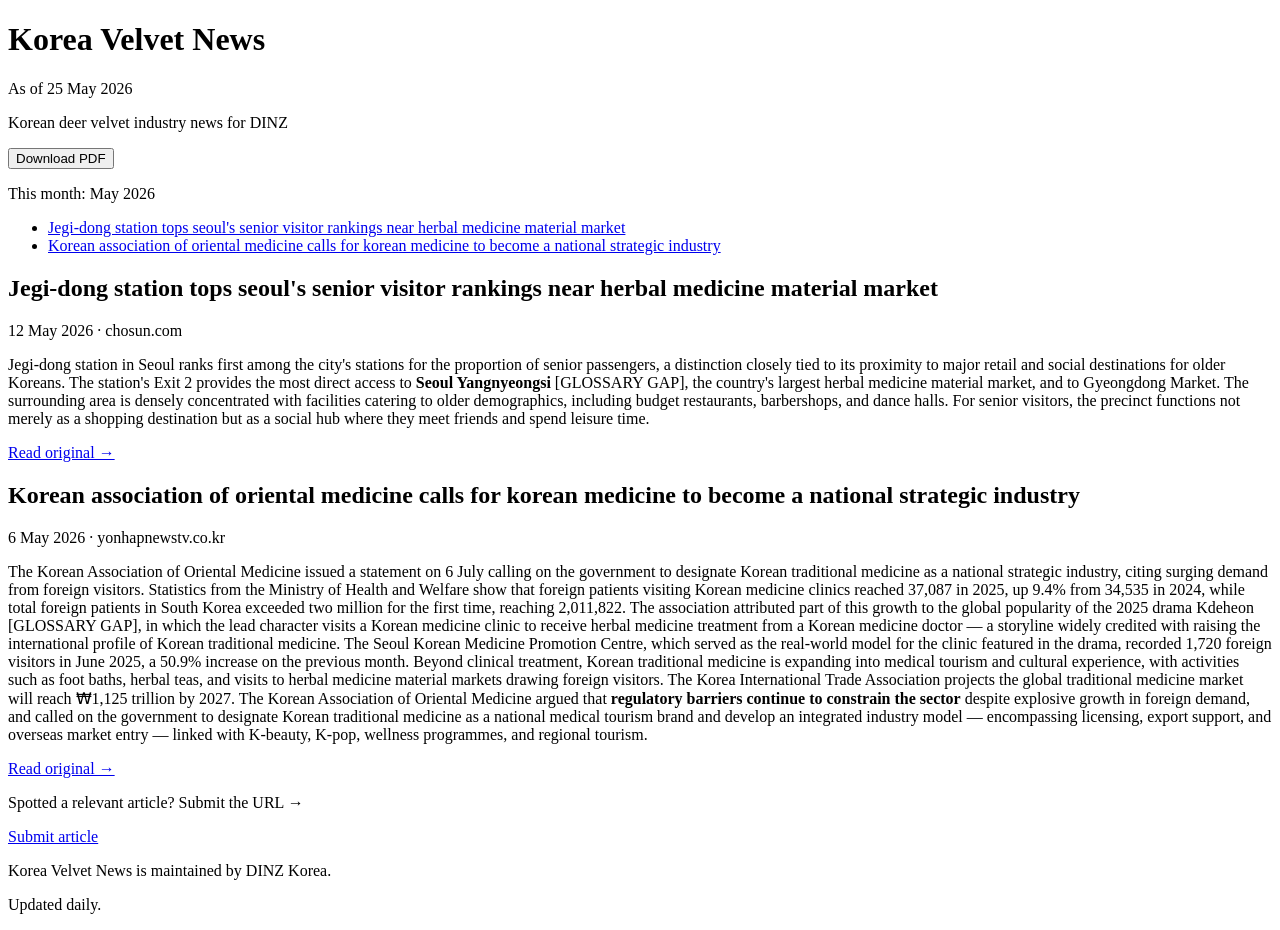
==== output/index.html @ 0bcbab9f "feat: Phase 4 — articles 탭 재배치 + approved 체크박스 + Google Form + Apps Script 트리거 P4-0: format_articles" ====
<!DOCTYPE html>
<html lang="en">
<head>
  <meta charset="UTF-8">
  <meta name="viewport" content="width=device-width, initial-scale=1.0">
  <title>Korea Velvet News — May 2026</title>
  <meta name="description" content="Korean deer velvet industry news digest for DINZ — May 2026.">

  <!-- Google Fonts: Merriweather (body) + Lato (headings/UI) -->
  <link rel="preconnect" href="https://fonts.googleapis.com">
  <link rel="preconnect" href="https://fonts.gstatic.com" crossorigin>
  <link
    href="https://fonts.googleapis.com/css2?family=Lato:wght@400;700&family=Merriweather:ital,wght@0,400;0,700;1,400&display=swap"
    rel="stylesheet"
  >

  <link rel="stylesheet" href="static/style.css">
  <link rel="stylesheet" href="static/_print.css" media="print">
</head>
<body>

  <!-- ===== Site Header ===== -->
  <header class="site-header">
    <div class="container">
      <h1 class="site-header__title">Korea Velvet News</h1>
      <p class="site-header__date">As of 25 May 2026</p>
      <p class="site-header__tagline">Korean deer velvet industry news for DINZ</p>
      <button class="btn-print" onclick="window.print()">Download PDF</button>
    </div>
  </header>

  <main>
    <div class="container">

      

        <!-- ===== Table of Contents ===== -->
        <section class="toc" aria-label="This month's articles">
          <p class="toc__heading">This month: May 2026</p>
          <ul class="toc__list">
            
            <li>
              <a href="#article-b55a8253-9247-48c3-8e30-03ae6a5bb6a6">Jegi-dong station tops seoul&#39;s senior visitor rankings near herbal medicine material market</a>
            </li>
            
            <li>
              <a href="#article-a6c87eb9-94bb-475e-85ee-d5b85166c35f">Korean association of oriental medicine calls for korean medicine to become a national strategic industry</a>
            </li>
            
          </ul>
        </section>

        <!-- ===== Articles ===== -->
        <section class="articles" aria-label="Articles">
          
            



  






  


<article id="article-b55a8253-9247-48c3-8e30-03ae6a5bb6a6" class="article">

  

  
  <h2 class="article__title">Jegi-dong station tops seoul&#39;s senior visitor rankings near herbal medicine material market</h2>

  <p class="article__meta">12 May 2026&nbsp;&middot;&nbsp;chosun.com</p>

  <div class="article__body">
    
    
      
        
        <p>Jegi-dong station in Seoul ranks first among the city&#39;s stations for the proportion of senior passengers, a distinction closely tied to its proximity to major retail and social destinations for older Koreans. The station&#39;s Exit 2 provides the most direct access to <strong>Seoul Yangnyeongsi</strong> [GLOSSARY GAP], the country&#39;s largest herbal medicine material market, and to Gyeongdong Market. The surrounding area is densely concentrated with facilities catering to older demographics, including budget restaurants, barbershops, and dance halls. For senior visitors, the precinct functions not merely as a shopping destination but as a social hub where they meet friends and spend leisure time.</p>
        
      
    
  </div>

  <p class="article__source-line">
    <a
      class="article__read-link"
      href="https://chosun.com/opinion/manmulsang/2026/05/12/WKHNHEXE7NB4DMD3J3UR2YEMPA"
      target="_blank"
      rel="noopener noreferrer"
    >Read original &rarr;</a>
  </p>

</article>
          
            



  






  


<article id="article-a6c87eb9-94bb-475e-85ee-d5b85166c35f" class="article">

  

  
  <h2 class="article__title">Korean association of oriental medicine calls for korean medicine to become a national strategic industry</h2>

  <p class="article__meta">6 May 2026&nbsp;&middot;&nbsp;yonhapnewstv.co.kr</p>

  <div class="article__body">
    
    
      
        
        <p>The Korean Association of Oriental Medicine issued a statement on 6 July calling on the government to designate Korean traditional medicine as a national strategic industry, citing surging demand from foreign visitors. Statistics from the Ministry of Health and Welfare show that foreign patients visiting Korean medicine clinics reached 37,087 in 2025, up 9.4% from 34,535 in 2024, while total foreign patients in South Korea exceeded two million for the first time, reaching 2,011,822. The association attributed part of this growth to the global popularity of the 2025 drama Kdeheon [GLOSSARY GAP], in which the lead character visits a Korean medicine clinic to receive herbal medicine treatment from a Korean medicine doctor — a storyline widely credited with raising the international profile of Korean traditional medicine. The Seoul Korean Medicine Promotion Centre, which served as the real-world model for the clinic featured in the drama, recorded 1,720 foreign visitors in June 2025, a 50.9% increase on the previous month. Beyond clinical treatment, Korean traditional medicine is expanding into medical tourism and cultural experience, with activities such as foot baths, herbal teas, and visits to herbal medicine material markets drawing foreign visitors. The Korea International Trade Association projects the global traditional medicine market will reach ₩1,125 trillion by 2027. The Korean Association of Oriental Medicine argued that <strong>regulatory barriers continue to constrain the sector</strong> despite explosive growth in foreign demand, and called on the government to designate Korean traditional medicine as a national medical tourism brand and develop an integrated industry model — encompassing licensing, export support, and overseas market entry — linked with K-beauty, K-pop, wellness programmes, and regional tourism.</p>
        
      
    
  </div>

  <p class="article__source-line">
    <a
      class="article__read-link"
      href="http://yonhapnewstv.co.kr/news/AKR20260506112356pFC"
      target="_blank"
      rel="noopener noreferrer"
    >Read original &rarr;</a>
  </p>

</article>
          
        </section>

      

    </div>
  </main>

  <!-- ===== Submit URL Footer ===== -->
  <footer class="footer-submit">
    <div class="container">
      <p>Spotted a relevant article? Submit the URL &rarr;</p>
      <a class="footer-submit__link" href="https://airtable.com/appovMgZeAduoscP0/shr96xJ5xmOAtucFS" target="_blank" rel="noopener noreferrer">
        Submit article
      </a>
    </div>
  </footer>

  <!-- ===== Site Footer ===== -->
  <footer class="site-footer">
    <div class="container">
      <p>Korea Velvet News is maintained by DINZ Korea.</p>
      <p>Updated daily.</p>
    </div>
  </footer>

</body>
</html>
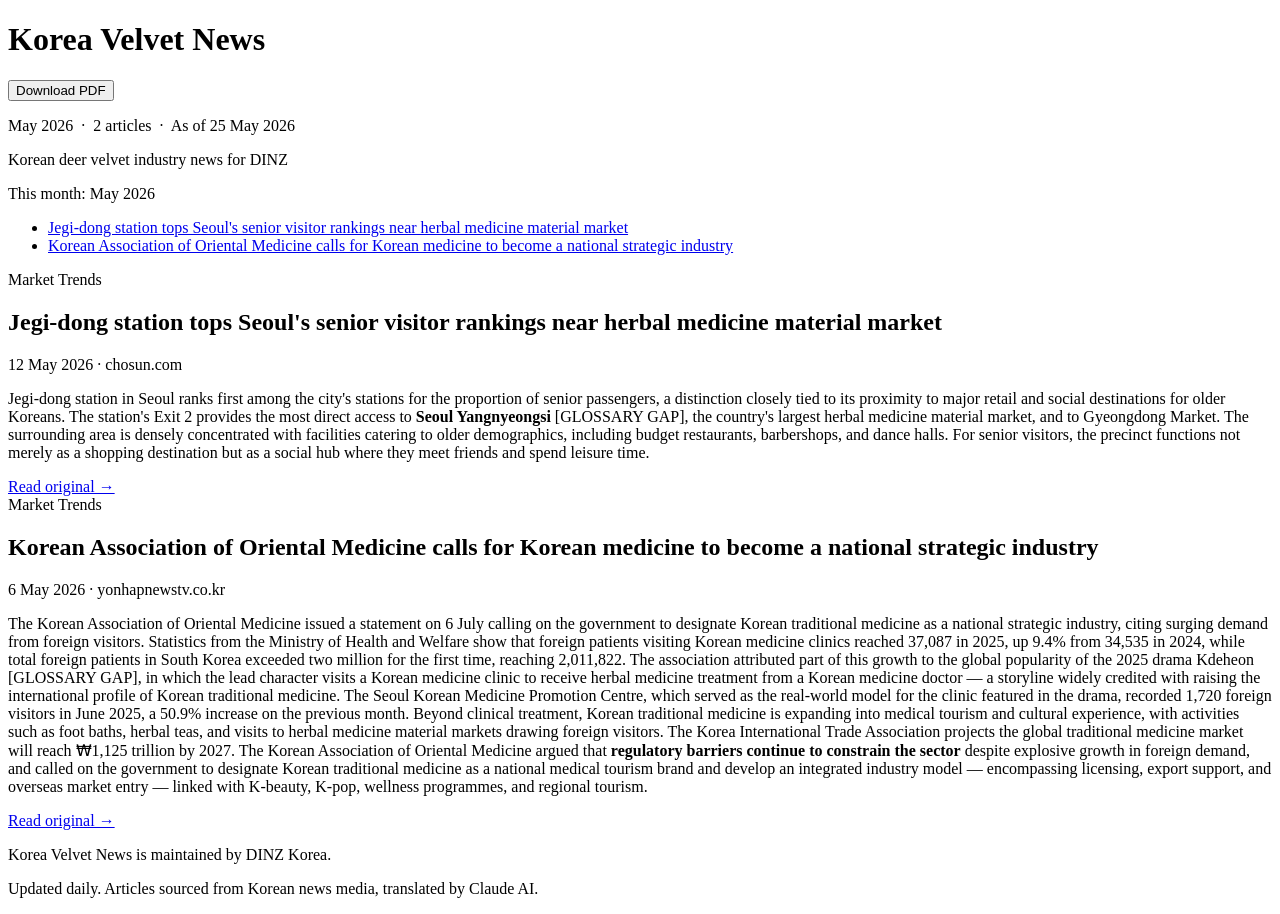
==== commit afb9b160: "feat: Phase C-2 — MVP 수준 리디자인 (카테고리·필터·Why it matters·출처) 백엔드: - translator_system.md v3: 5개 분리 JSON" ====
--- a/output/index.html
+++ b/output/index.html
@@ -6,7 +6,6 @@
   <title>Korea Velvet News — May 2026</title>
   <meta name="description" content="Korean deer velvet industry news digest for DINZ — May 2026.">
 
-  <!-- Google Fonts: Merriweather (body) + Lato (headings/UI) -->
   <link rel="preconnect" href="https://fonts.googleapis.com">
   <link rel="preconnect" href="https://fonts.gstatic.com" crossorigin>
   <link
@@ -22,10 +21,18 @@
   <!-- ===== Site Header ===== -->
   <header class="site-header">
     <div class="container">
-      <h1 class="site-header__title">Korea Velvet News</h1>
-      <p class="site-header__date">As of 25 May 2026</p>
+      <div class="site-header__top">
+        <h1 class="site-header__title">Korea Velvet News</h1>
+        <button class="btn-print" onclick="window.print()">Download PDF</button>
+      </div>
+      <p class="site-header__meta">
+        May 2026
+        &nbsp;·&nbsp;
+        2 articles
+        &nbsp;·&nbsp;
+        As of 25 May 2026
+      </p>
       <p class="site-header__tagline">Korean deer velvet industry news for DINZ</p>
-      <button class="btn-print" onclick="window.print()">Download PDF</button>
     </div>
   </header>
 
@@ -33,25 +40,28 @@
     <div class="container">
 
       
+
+        <!-- ===== Category Filter Bar ===== -->
+        
 
         <!-- ===== Table of Contents ===== -->
         <section class="toc" aria-label="This month's articles">
           <p class="toc__heading">This month: May 2026</p>
-          <ul class="toc__list">
-            
-            <li>
-              <a href="#article-b55a8253-9247-48c3-8e30-03ae6a5bb6a6">Jegi-dong station tops seoul&#39;s senior visitor rankings near herbal medicine material market</a>
+          <ul class="toc__list" id="toc-list">
+            
+            <li data-category="Market Trends">
+              <a href="#article-b55a8253-9247-48c3-8e30-03ae6a5bb6a6">Jegi-dong station tops Seoul&#39;s senior visitor rankings near herbal medicine material market</a>
             </li>
             
-            <li>
-              <a href="#article-a6c87eb9-94bb-475e-85ee-d5b85166c35f">Korean association of oriental medicine calls for korean medicine to become a national strategic industry</a>
+            <li data-category="Market Trends">
+              <a href="#article-a6c87eb9-94bb-475e-85ee-d5b85166c35f">Korean Association of Oriental Medicine calls for Korean medicine to become a national strategic industry</a>
             </li>
             
           </ul>
         </section>
 
         <!-- ===== Articles ===== -->
-        <section class="articles" aria-label="Articles">
+        <section class="articles" aria-label="Articles" id="articles-section">
           
             
 
@@ -67,18 +77,31 @@
   
 
 
-<article id="article-b55a8253-9247-48c3-8e30-03ae6a5bb6a6" class="article">
-
-  
-
-  
-  <h2 class="article__title">Jegi-dong station tops seoul&#39;s senior visitor rankings near herbal medicine material market</h2>
+
+
+
+<article
+  id="article-b55a8253-9247-48c3-8e30-03ae6a5bb6a6"
+  class="article"
+  data-category="Market Trends"
+>
+
+  
+
+  
+  <div class="article__labels">
+    
+    <span class="category-tag category-tag--market-trends">Market Trends</span>
+    
+    
+  </div>
+
+  <h2 class="article__title">Jegi-dong station tops Seoul&#39;s senior visitor rankings near herbal medicine material market</h2>
 
   <p class="article__meta">12 May 2026&nbsp;&middot;&nbsp;chosun.com</p>
 
   <div class="article__body">
     
-    
       
         
         <p>Jegi-dong station in Seoul ranks first among the city&#39;s stations for the proportion of senior passengers, a distinction closely tied to its proximity to major retail and social destinations for older Koreans. The station&#39;s Exit 2 provides the most direct access to <strong>Seoul Yangnyeongsi</strong> [GLOSSARY GAP], the country&#39;s largest herbal medicine material market, and to Gyeongdong Market. The surrounding area is densely concentrated with facilities catering to older demographics, including budget restaurants, barbershops, and dance halls. For senior visitors, the precinct functions not merely as a shopping destination but as a social hub where they meet friends and spend leisure time.</p>
@@ -87,14 +110,19 @@
     
   </div>
 
-  <p class="article__source-line">
+  
+  
+
+  
+  <div class="article__footer">
+    
     <a
       class="article__read-link"
       href="https://chosun.com/opinion/manmulsang/2026/05/12/WKHNHEXE7NB4DMD3J3UR2YEMPA"
       target="_blank"
       rel="noopener noreferrer"
     >Read original &rarr;</a>
-  </p>
+  </div>
 
 </article>
           
@@ -112,18 +140,31 @@
   
 
 
-<article id="article-a6c87eb9-94bb-475e-85ee-d5b85166c35f" class="article">
-
-  
-
-  
-  <h2 class="article__title">Korean association of oriental medicine calls for korean medicine to become a national strategic industry</h2>
+
+
+
+<article
+  id="article-a6c87eb9-94bb-475e-85ee-d5b85166c35f"
+  class="article"
+  data-category="Market Trends"
+>
+
+  
+
+  
+  <div class="article__labels">
+    
+    <span class="category-tag category-tag--market-trends">Market Trends</span>
+    
+    
+  </div>
+
+  <h2 class="article__title">Korean Association of Oriental Medicine calls for Korean medicine to become a national strategic industry</h2>
 
   <p class="article__meta">6 May 2026&nbsp;&middot;&nbsp;yonhapnewstv.co.kr</p>
 
   <div class="article__body">
     
-    
       
         
         <p>The Korean Association of Oriental Medicine issued a statement on 6 July calling on the government to designate Korean traditional medicine as a national strategic industry, citing surging demand from foreign visitors. Statistics from the Ministry of Health and Welfare show that foreign patients visiting Korean medicine clinics reached 37,087 in 2025, up 9.4% from 34,535 in 2024, while total foreign patients in South Korea exceeded two million for the first time, reaching 2,011,822. The association attributed part of this growth to the global popularity of the 2025 drama Kdeheon [GLOSSARY GAP], in which the lead character visits a Korean medicine clinic to receive herbal medicine treatment from a Korean medicine doctor — a storyline widely credited with raising the international profile of Korean traditional medicine. The Seoul Korean Medicine Promotion Centre, which served as the real-world model for the clinic featured in the drama, recorded 1,720 foreign visitors in June 2025, a 50.9% increase on the previous month. Beyond clinical treatment, Korean traditional medicine is expanding into medical tourism and cultural experience, with activities such as foot baths, herbal teas, and visits to herbal medicine material markets drawing foreign visitors. The Korea International Trade Association projects the global traditional medicine market will reach ₩1,125 trillion by 2027. The Korean Association of Oriental Medicine argued that <strong>regulatory barriers continue to constrain the sector</strong> despite explosive growth in foreign demand, and called on the government to designate Korean traditional medicine as a national medical tourism brand and develop an integrated industry model — encompassing licensing, export support, and overseas market entry — linked with K-beauty, K-pop, wellness programmes, and regional tourism.</p>
@@ -132,14 +173,19 @@
     
   </div>
 
-  <p class="article__source-line">
+  
+  
+
+  
+  <div class="article__footer">
+    
     <a
       class="article__read-link"
       href="http://yonhapnewstv.co.kr/news/AKR20260506112356pFC"
       target="_blank"
       rel="noopener noreferrer"
     >Read original &rarr;</a>
-  </p>
+  </div>
 
 </article>
           
@@ -151,22 +197,54 @@
   </main>
 
   <!-- ===== Submit URL Footer ===== -->
-  <footer class="footer-submit">
-    <div class="container">
-      <p>Spotted a relevant article? Submit the URL &rarr;</p>
-      <a class="footer-submit__link" href="https://airtable.com/appovMgZeAduoscP0/shr96xJ5xmOAtucFS" target="_blank" rel="noopener noreferrer">
-        Submit article
-      </a>
-    </div>
-  </footer>
+  
 
   <!-- ===== Site Footer ===== -->
   <footer class="site-footer">
     <div class="container">
       <p>Korea Velvet News is maintained by DINZ Korea.</p>
-      <p>Updated daily.</p>
+      <p>Updated daily. Articles sourced from Korean news media, translated by Claude AI.</p>
     </div>
   </footer>
 
+  <!-- ===== Category Filter Script ===== -->
+  <script>
+    (function () {
+      var buttons = document.querySelectorAll('.filter-btn');
+      var articles = document.querySelectorAll('.article');
+      var tocItems = document.querySelectorAll('#toc-list li');
+
+      if (!buttons.length) return;
+
+      buttons.forEach(function (btn) {
+        btn.addEventListener('click', function () {
+          var filter = btn.getAttribute('data-filter');
+
+          // Update active button
+          buttons.forEach(function (b) { b.classList.remove('filter-btn--active'); });
+          btn.classList.add('filter-btn--active');
+
+          // Show/hide articles
+          articles.forEach(function (art) {
+            if (filter === 'all' || art.getAttribute('data-category') === filter) {
+              art.style.display = '';
+            } else {
+              art.style.display = 'none';
+            }
+          });
+
+          // Show/hide ToC items
+          tocItems.forEach(function (li) {
+            if (filter === 'all' || li.getAttribute('data-category') === filter) {
+              li.style.display = '';
+            } else {
+              li.style.display = 'none';
+            }
+          });
+        });
+      });
+    })();
+  </script>
+
 </body>
 </html>
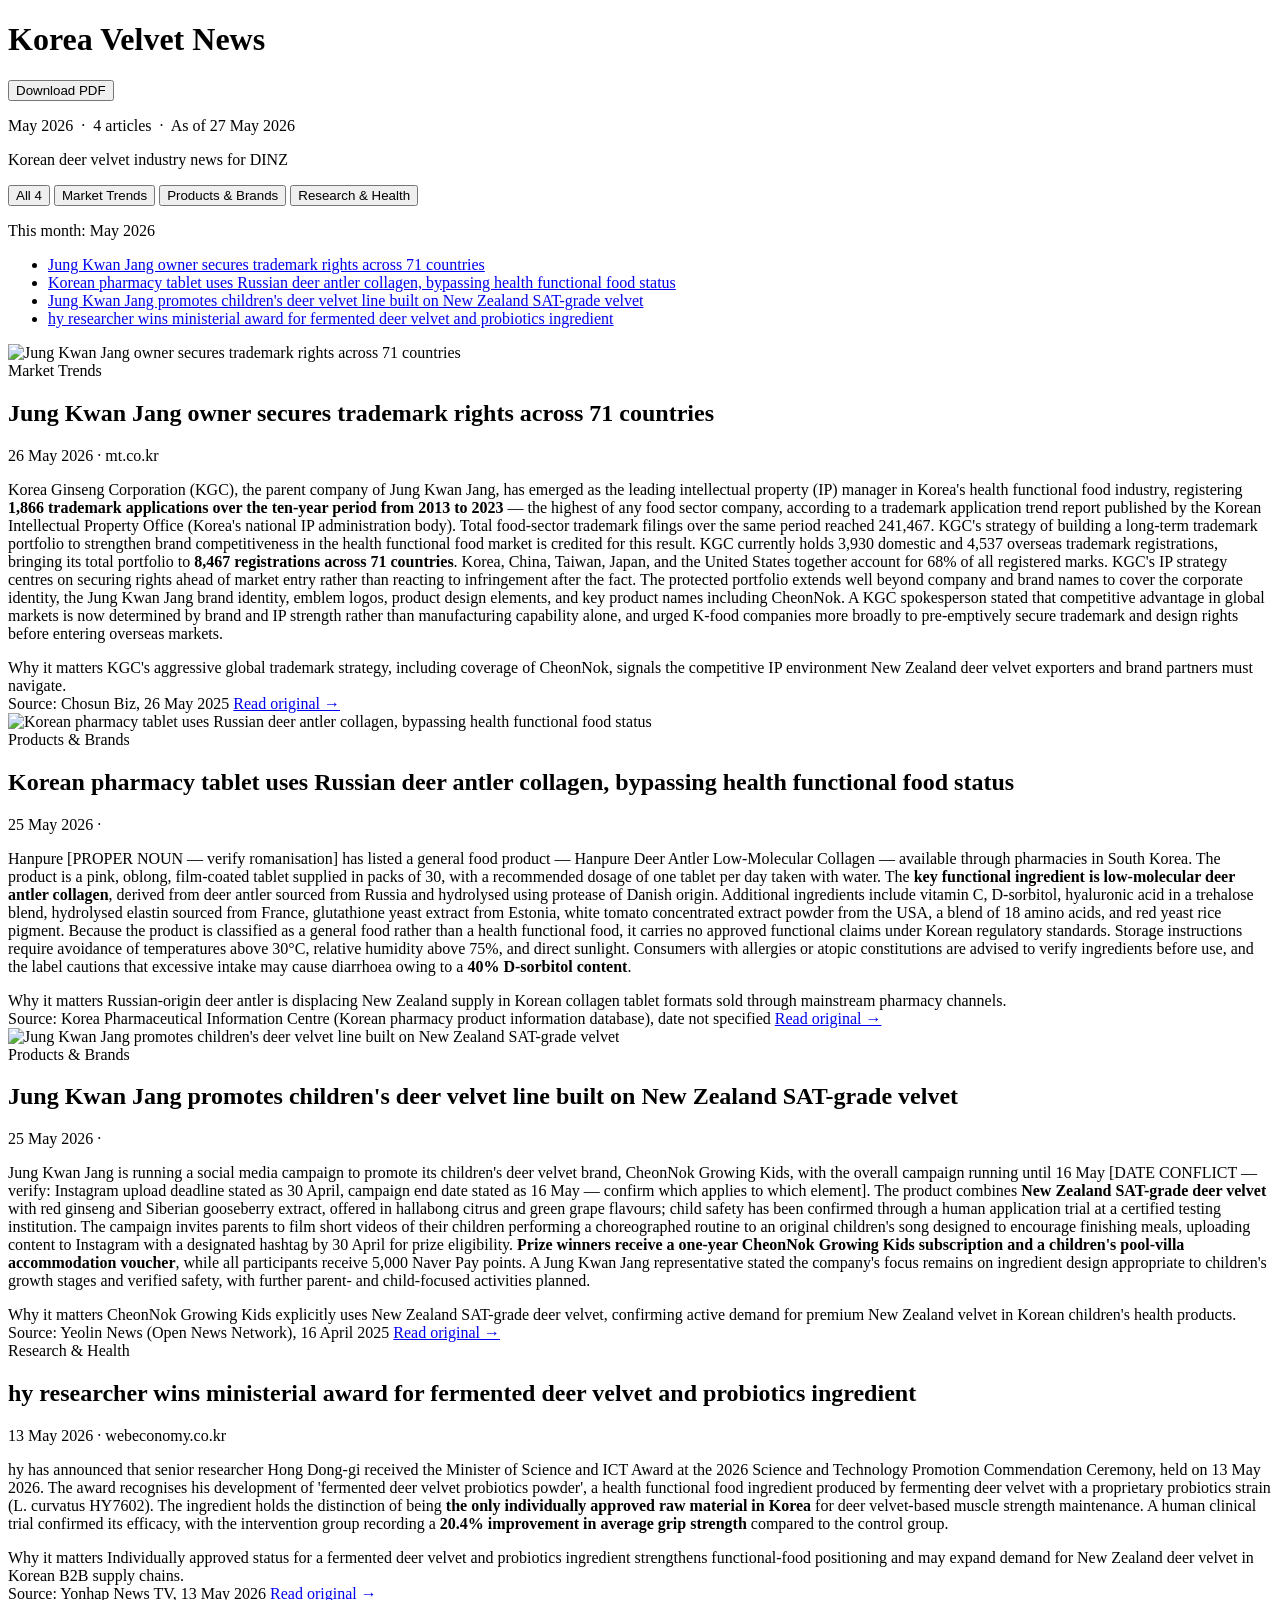
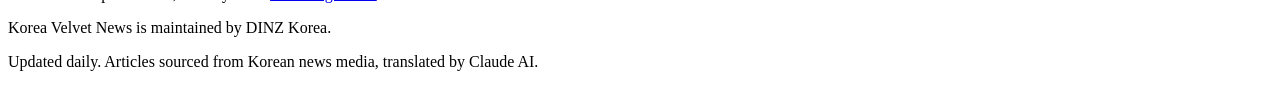
==== commit 46eb47d7: "fix: KVN layout + rendering bugs — CSS patch, strong tags, glossary gap - templates/static/style.css" ====
--- a/output/index.html
+++ b/output/index.html
@@ -28,9 +28,9 @@
       <p class="site-header__meta">
         May 2026
         &nbsp;·&nbsp;
-        2 articles
+        4 articles
         &nbsp;·&nbsp;
-        As of 25 May 2026
+        As of 27 May 2026
       </p>
       <p class="site-header__tagline">Korean deer velvet industry news for DINZ</p>
     </div>
@@ -43,6 +43,20 @@
 
         <!-- ===== Category Filter Bar ===== -->
         
+        <nav class="filter-bar" aria-label="Filter by category">
+          <button class="filter-btn filter-btn--active" data-filter="all">All <span class="filter-count">4</span></button>
+          
+          
+          <button class="filter-btn" data-filter="Market Trends">Market Trends</button>
+          
+          
+          <button class="filter-btn" data-filter="Products &amp; Brands">Products &amp; Brands</button>
+          
+          
+          <button class="filter-btn" data-filter="Research &amp; Health">Research &amp; Health</button>
+          
+        </nav>
+        
 
         <!-- ===== Table of Contents ===== -->
         <section class="toc" aria-label="This month's articles">
@@ -50,11 +64,19 @@
           <ul class="toc__list" id="toc-list">
             
             <li data-category="Market Trends">
-              <a href="#article-b55a8253-9247-48c3-8e30-03ae6a5bb6a6">Jegi-dong station tops Seoul&#39;s senior visitor rankings near herbal medicine material market</a>
+              <a href="#article-cfe00cd6-993a-4ba8-9b90-224f4acb77a9">Jung Kwan Jang owner secures trademark rights across 71 countries</a>
             </li>
             
-            <li data-category="Market Trends">
-              <a href="#article-a6c87eb9-94bb-475e-85ee-d5b85166c35f">Korean Association of Oriental Medicine calls for Korean medicine to become a national strategic industry</a>
+            <li data-category="Products &amp; Brands">
+              <a href="#article-896cee56-8185-44cb-9477-7264e051a471">Korean pharmacy tablet uses Russian deer antler collagen, bypassing health functional food status</a>
+            </li>
+            
+            <li data-category="Products &amp; Brands">
+              <a href="#article-4010fd67-37b5-405c-8534-4a67580f254d">Jung Kwan Jang promotes children&#39;s deer velvet line built on New Zealand SAT-grade velvet</a>
+            </li>
+            
+            <li data-category="Research &amp; Health">
+              <a href="#article-138e2f83-c6eb-40d0-ae55-21fb90f3a975">hy researcher wins ministerial award for fermented deer velvet and probiotics ingredient</a>
             </li>
             
           </ul>
@@ -81,12 +103,19 @@
 
 
 <article
-  id="article-b55a8253-9247-48c3-8e30-03ae6a5bb6a6"
+  id="article-cfe00cd6-993a-4ba8-9b90-224f4acb77a9"
   class="article"
   data-category="Market Trends"
 >
 
   
+  <img
+    class="article__image"
+    src="https://thumb.mt.co.kr/cdn-cgi/image/w=1200,h=745,fit=cover,bg=whilte,f=auto,quality=high,sharpen=2,g=face/21/2026/05/2026052611093766811_1.jpg"
+    alt="Jung Kwan Jang owner secures trademark rights across 71 countries"
+    loading="lazy"
+  >
+  
 
   
   <div class="article__labels">
@@ -96,29 +125,36 @@
     
   </div>
 
-  <h2 class="article__title">Jegi-dong station tops Seoul&#39;s senior visitor rankings near herbal medicine material market</h2>
-
-  <p class="article__meta">12 May 2026&nbsp;&middot;&nbsp;chosun.com</p>
+  <h2 class="article__title">Jung Kwan Jang owner secures trademark rights across 71 countries</h2>
+
+  <p class="article__meta">26 May 2026&nbsp;&middot;&nbsp;mt.co.kr</p>
 
   <div class="article__body">
     
       
         
-        <p>Jegi-dong station in Seoul ranks first among the city&#39;s stations for the proportion of senior passengers, a distinction closely tied to its proximity to major retail and social destinations for older Koreans. The station&#39;s Exit 2 provides the most direct access to <strong>Seoul Yangnyeongsi</strong> [GLOSSARY GAP], the country&#39;s largest herbal medicine material market, and to Gyeongdong Market. The surrounding area is densely concentrated with facilities catering to older demographics, including budget restaurants, barbershops, and dance halls. For senior visitors, the precinct functions not merely as a shopping destination but as a social hub where they meet friends and spend leisure time.</p>
-        
-      
-    
-  </div>
-
-  
+        <p>Korea Ginseng Corporation (KGC), the parent company of Jung Kwan Jang, has emerged as the leading intellectual property (IP) manager in Korea&#39;s health functional food industry, registering <strong>1,866 trademark applications over the ten-year period from 2013 to 2023</strong> — the highest of any food sector company, according to a trademark application trend report published by the Korean Intellectual Property Office (Korea&#39;s national IP administration body). Total food-sector trademark filings over the same period reached 241,467. KGC&#39;s strategy of building a long-term trademark portfolio to strengthen brand competitiveness in the health functional food market is credited for this result. KGC currently holds 3,930 domestic and 4,537 overseas trademark registrations, bringing its total portfolio to <strong>8,467 registrations across 71 countries</strong>. Korea, China, Taiwan, Japan, and the United States together account for 68% of all registered marks. KGC&#39;s IP strategy centres on securing rights ahead of market entry rather than reacting to infringement after the fact. The protected portfolio extends well beyond company and brand names to cover the corporate identity, the Jung Kwan Jang brand identity, emblem logos, product design elements, and key product names including CheonNok. A KGC spokesperson stated that competitive advantage in global markets is now determined by brand and IP strength rather than manufacturing capability alone, and urged K-food companies more broadly to pre-emptively secure trademark and design rights before entering overseas markets.</p>
+        
+      
+    
+  </div>
+
+  
+  
+  <div class="article__why">
+    <span class="article__why-label">Why it matters</span>
+    KGC&#39;s aggressive global trademark strategy, including coverage of CheonNok, signals the competitive IP environment New Zealand deer velvet exporters and brand partners must navigate.
+  </div>
   
 
   
   <div class="article__footer">
+    
+    <span class="article__source-attr">Source: Chosun Biz, 26 May 2025</span>
     
     <a
       class="article__read-link"
-      href="https://chosun.com/opinion/manmulsang/2026/05/12/WKHNHEXE7NB4DMD3J3UR2YEMPA"
+      href="https://mt.co.kr/living/2026/05/27/2026052611093766811"
       target="_blank"
       rel="noopener noreferrer"
     >Read original &rarr;</a>
@@ -144,44 +180,205 @@
 
 
 <article
-  id="article-a6c87eb9-94bb-475e-85ee-d5b85166c35f"
+  id="article-896cee56-8185-44cb-9477-7264e051a471"
   class="article"
-  data-category="Market Trends"
+  data-category="Products &amp; Brands"
 >
 
   
+  <img
+    class="article__image"
+    src="https://hanpoong.co.kr/user/meta_logo.jpg?dummy=1779883196"
+    alt="Korean pharmacy tablet uses Russian deer antler collagen, bypassing health functional food status"
+    loading="lazy"
+  >
+  
 
   
   <div class="article__labels">
     
-    <span class="category-tag category-tag--market-trends">Market Trends</span>
-    
-    
-  </div>
-
-  <h2 class="article__title">Korean Association of Oriental Medicine calls for Korean medicine to become a national strategic industry</h2>
-
-  <p class="article__meta">6 May 2026&nbsp;&middot;&nbsp;yonhapnewstv.co.kr</p>
+    <span class="category-tag category-tag--products-brands">Products &amp; Brands</span>
+    
+    
+  </div>
+
+  <h2 class="article__title">Korean pharmacy tablet uses Russian deer antler collagen, bypassing health functional food status</h2>
+
+  <p class="article__meta">25 May 2026&nbsp;&middot;&nbsp;</p>
 
   <div class="article__body">
     
       
         
-        <p>The Korean Association of Oriental Medicine issued a statement on 6 July calling on the government to designate Korean traditional medicine as a national strategic industry, citing surging demand from foreign visitors. Statistics from the Ministry of Health and Welfare show that foreign patients visiting Korean medicine clinics reached 37,087 in 2025, up 9.4% from 34,535 in 2024, while total foreign patients in South Korea exceeded two million for the first time, reaching 2,011,822. The association attributed part of this growth to the global popularity of the 2025 drama Kdeheon [GLOSSARY GAP], in which the lead character visits a Korean medicine clinic to receive herbal medicine treatment from a Korean medicine doctor — a storyline widely credited with raising the international profile of Korean traditional medicine. The Seoul Korean Medicine Promotion Centre, which served as the real-world model for the clinic featured in the drama, recorded 1,720 foreign visitors in June 2025, a 50.9% increase on the previous month. Beyond clinical treatment, Korean traditional medicine is expanding into medical tourism and cultural experience, with activities such as foot baths, herbal teas, and visits to herbal medicine material markets drawing foreign visitors. The Korea International Trade Association projects the global traditional medicine market will reach ₩1,125 trillion by 2027. The Korean Association of Oriental Medicine argued that <strong>regulatory barriers continue to constrain the sector</strong> despite explosive growth in foreign demand, and called on the government to designate Korean traditional medicine as a national medical tourism brand and develop an integrated industry model — encompassing licensing, export support, and overseas market entry — linked with K-beauty, K-pop, wellness programmes, and regional tourism.</p>
-        
-      
-    
-  </div>
-
-  
+        <p>Hanpure [PROPER NOUN — verify romanisation] has listed a general food product — Hanpure Deer Antler Low-Molecular Collagen — available through pharmacies in South Korea. The product is a pink, oblong, film-coated tablet supplied in packs of 30, with a recommended dosage of one tablet per day taken with water. The <strong>key functional ingredient is low-molecular deer antler collagen</strong>, derived from deer antler sourced from Russia and hydrolysed using protease of Danish origin. Additional ingredients include vitamin C, D-sorbitol, hyaluronic acid in a trehalose blend, hydrolysed elastin sourced from France, glutathione yeast extract from Estonia, white tomato concentrated extract powder from the USA, a blend of 18 amino acids, and red yeast rice pigment. Because the product is classified as a general food rather than a health functional food, it carries no approved functional claims under Korean regulatory standards. Storage instructions require avoidance of temperatures above 30°C, relative humidity above 75%, and direct sunlight. Consumers with allergies or atopic constitutions are advised to verify ingredients before use, and the label cautions that excessive intake may cause diarrhoea owing to a <strong>40% D-sorbitol content</strong>.</p>
+        
+      
+    
+  </div>
+
+  
+  
+  <div class="article__why">
+    <span class="article__why-label">Why it matters</span>
+    Russian-origin deer antler is displacing New Zealand supply in Korean collagen tablet formats sold through mainstream pharmacy channels.
+  </div>
   
 
   
   <div class="article__footer">
+    
+    <span class="article__source-attr">Source: Korea Pharmaceutical Information Centre (Korean pharmacy product information database), date not specified</span>
     
     <a
       class="article__read-link"
-      href="http://yonhapnewstv.co.kr/news/AKR20260506112356pFC"
+      href="https://hanpoong.co.kr/products?tpf=product/view&amp;category_code=1410&amp;code=2195"
+      target="_blank"
+      rel="noopener noreferrer"
+    >Read original &rarr;</a>
+  </div>
+
+</article>
+          
+            
+
+
+
+  
+
+
+
+
+
+
+  
+
+
+
+
+
+<article
+  id="article-4010fd67-37b5-405c-8534-4a67580f254d"
+  class="article"
+  data-category="Products &amp; Brands"
+>
+
+  
+  <img
+    class="article__image"
+    src="https://cdn.onews.tv/news/thumbnail/202604/278045_334869_1741_v150.jpg"
+    alt="Jung Kwan Jang promotes children&#39;s deer velvet line built on New Zealand SAT-grade velvet"
+    loading="lazy"
+  >
+  
+
+  
+  <div class="article__labels">
+    
+    <span class="category-tag category-tag--products-brands">Products &amp; Brands</span>
+    
+    
+  </div>
+
+  <h2 class="article__title">Jung Kwan Jang promotes children&#39;s deer velvet line built on New Zealand SAT-grade velvet</h2>
+
+  <p class="article__meta">25 May 2026&nbsp;&middot;&nbsp;</p>
+
+  <div class="article__body">
+    
+      
+        
+        <p>Jung Kwan Jang is running a social media campaign to promote its children&#39;s deer velvet brand, CheonNok Growing Kids, with the overall campaign running until 16 May [DATE CONFLICT — verify: Instagram upload deadline stated as 30 April, campaign end date stated as 16 May — confirm which applies to which element]. The product combines <strong>New Zealand SAT-grade deer velvet</strong> with red ginseng and Siberian gooseberry extract, offered in hallabong citrus and green grape flavours; child safety has been confirmed through a human application trial at a certified testing institution. The campaign invites parents to film short videos of their children performing a choreographed routine to an original children&#39;s song designed to encourage finishing meals, uploading content to Instagram with a designated hashtag by 30 April for prize eligibility. <strong>Prize winners receive a one-year CheonNok Growing Kids subscription and a children&#39;s pool-villa accommodation voucher</strong>, while all participants receive 5,000 Naver Pay points. A Jung Kwan Jang representative stated the company&#39;s focus remains on ingredient design appropriate to children&#39;s growth stages and verified safety, with further parent- and child-focused activities planned.</p>
+        
+      
+    
+  </div>
+
+  
+  
+  <div class="article__why">
+    <span class="article__why-label">Why it matters</span>
+    CheonNok Growing Kids explicitly uses New Zealand SAT-grade deer velvet, confirming active demand for premium New Zealand velvet in Korean children&#39;s health products.
+  </div>
+  
+
+  
+  <div class="article__footer">
+    
+    <span class="article__source-attr">Source: Yeolin News (Open News Network), 16 April 2025</span>
+    
+    <a
+      class="article__read-link"
+      href="https://www.onews.tv/news/articleView.html?idxno=278045"
+      target="_blank"
+      rel="noopener noreferrer"
+    >Read original &rarr;</a>
+  </div>
+
+</article>
+          
+            
+
+
+
+  
+
+
+
+
+
+
+  
+
+
+
+
+
+<article
+  id="article-138e2f83-c6eb-40d0-ae55-21fb90f3a975"
+  class="article"
+  data-category="Research &amp; Health"
+>
+
+  
+
+  
+  <div class="article__labels">
+    
+    <span class="category-tag category-tag--research-health">Research &amp; Health</span>
+    
+    
+  </div>
+
+  <h2 class="article__title">hy researcher wins ministerial award for fermented deer velvet and probiotics ingredient</h2>
+
+  <p class="article__meta">13 May 2026&nbsp;&middot;&nbsp;webeconomy.co.kr</p>
+
+  <div class="article__body">
+    
+      
+        
+        <p>hy has announced that senior researcher Hong Dong-gi received the Minister of Science and ICT Award at the 2026 Science and Technology Promotion Commendation Ceremony, held on 13 May 2026. The award recognises his development of &#39;fermented deer velvet probiotics powder&#39;, a health functional food ingredient produced by fermenting deer velvet with a proprietary probiotics strain (L. curvatus HY7602). The ingredient holds the distinction of being <strong>the only individually approved raw material in Korea</strong> for deer velvet-based muscle strength maintenance. A human clinical trial confirmed its efficacy, with the intervention group recording a <strong>20.4% improvement in average grip strength</strong> compared to the control group.</p>
+        
+      
+    
+  </div>
+
+  
+  
+  <div class="article__why">
+    <span class="article__why-label">Why it matters</span>
+    Individually approved status for a fermented deer velvet and probiotics ingredient strengthens functional-food positioning and may expand demand for New Zealand deer velvet in Korean B2B supply chains.
+  </div>
+  
+
+  
+  <div class="article__footer">
+    
+    <span class="article__source-attr">Source: Yonhap News TV, 13 May 2026</span>
+    
+    <a
+      class="article__read-link"
+      href="https://webeconomy.co.kr/news/articleView.html?idxno=2169761"
       target="_blank"
       rel="noopener noreferrer"
     >Read original &rarr;</a>
